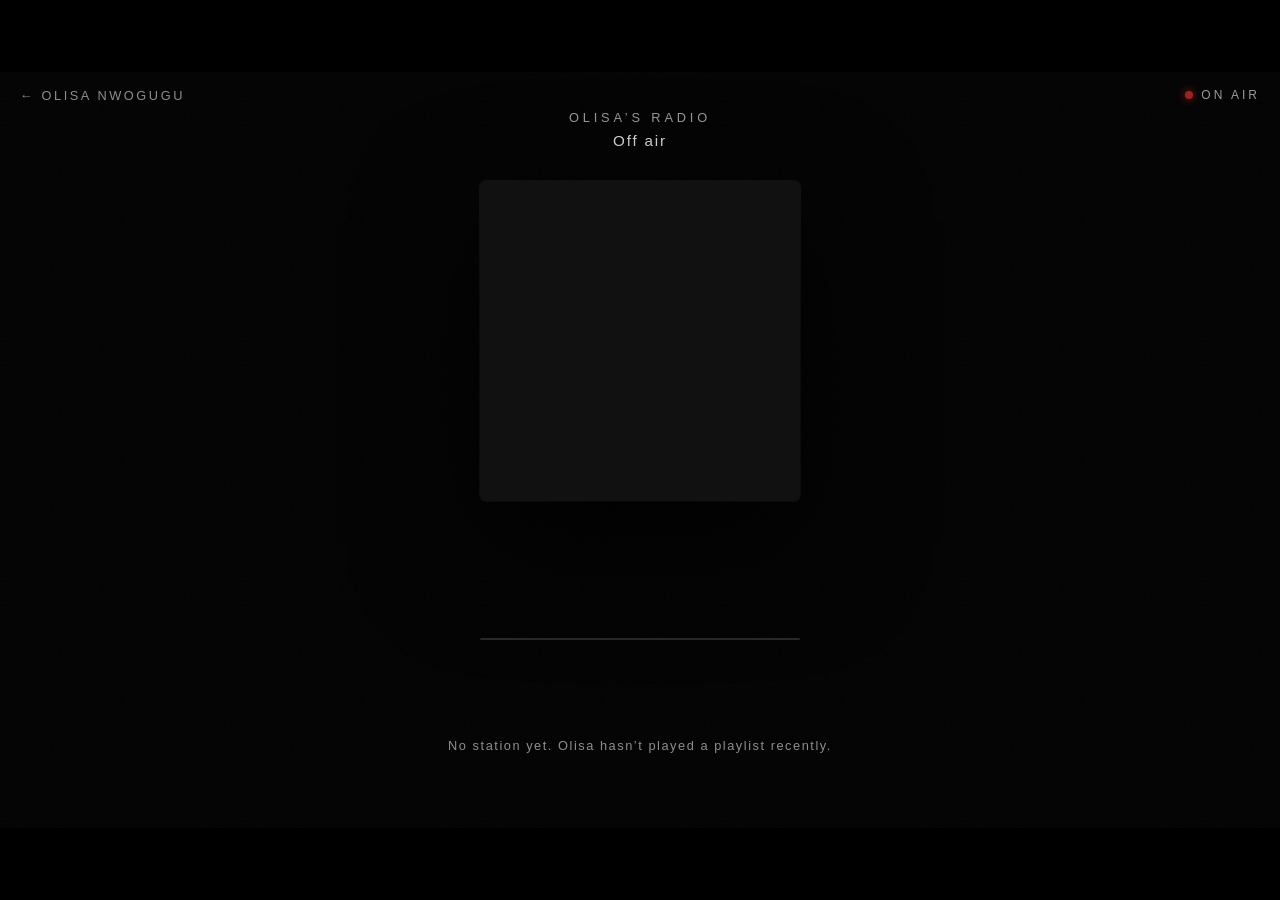
==== radio.html @ 109534b4 "Add Olisa's radio: a synchronized 24/7 station from the last played playlist The Action now also pic" ====
<!DOCTYPE html>
<html lang="en">
<head>
  <meta charset="UTF-8">
  <meta name="viewport" content="width=device-width, initial-scale=1.0, viewport-fit=cover">
  <title>Olisa’s Radio — Olisa Nwogugu</title>
  <meta name="description" content="A 24/7 radio station built from whichever playlist Olisa Nwogugu last played on Apple Music.">
  <meta name="robots" content="index, follow">
  <meta name="author" content="Olisa Nwogugu">
  <link rel="canonical" href="https://olisanwogugu.com/radio.html">
  <meta property="og:type" content="website">
  <meta property="og:site_name" content="Olisa Nwogugu">
  <meta property="og:title" content="Olisa’s Radio">
  <meta property="og:description" content="A 24/7 station built from whichever playlist Olisa last played on Apple Music.">
  <meta property="og:url" content="https://olisanwogugu.com/radio.html">
  <meta name="twitter:card" content="summary">
  <link rel="stylesheet" href="/radio.css">
</head>
<body>
  <div class="rd-backdrop" id="rd-back"></div>
  <div class="rd-vignette"></div>
  <div class="rd-grain"></div>
  <div class="rd-bar rd-bar-top"></div>
  <div class="rd-bar rd-bar-bottom"></div>

  <a class="rd-home" href="/">&larr; Olisa Nwogugu</a>
  <div class="rd-onair" id="rd-onair"><span class="dot"></span><span>On air</span></div>

  <main class="rd-stage">
    <p class="rd-eyebrow">Olisa&rsquo;s Radio</p>
    <p class="rd-station" id="rd-station">Tuning&hellip;</p>
    <div class="rd-art" id="rd-art"></div>
    <h1 class="rd-title" id="rd-title"></h1>
    <p class="rd-artist" id="rd-artist"></p>
    <div class="rd-progress"><div id="rd-progress"></div></div>

    <div class="rd-controls">
      <button class="rd-btn" id="rd-tune" type="button" hidden>Tune in</button>
      <button class="rd-icon" id="rd-play" type="button" aria-label="Play" hidden><svg viewBox="0 0 24 24"><path d="M8 5v14l11-7z"/></svg></button>
      <button class="rd-icon" id="rd-pause" type="button" aria-label="Pause" hidden><svg viewBox="0 0 24 24"><path d="M6 5h4v14H6zm8 0h4v14h-4z"/></svg></button>
      <input class="rd-volume" id="rd-volume" type="range" min="0" max="1" step="0.01" value="0.9" aria-label="Volume" hidden>
    </div>
    <p class="rd-status" id="rd-status">Tuning&hellip;</p>
    <a class="rd-link" id="rd-link" target="_blank" rel="noopener" hidden>Open in Apple Music &rarr;</a>
  </main>

  <div class="rd-sheet" id="rd-sheet" hidden>
    <div>
      <h2>Listen with Apple Music</h2>
      <p id="rd-sheetNote">Full songs need an Apple Music subscription. Apple handles the sign-in; this site never sees your password.</p>
      <button class="rd-btn" id="rd-signin" type="button">Sign in with Apple Music</button>
      <button class="rd-btn ghost" id="rd-previews" type="button">Just play previews</button>
      <p class="fine">Everyone tuned in hears the same song at the same moment.</p>
    </div>
  </div>

  <script src="/radio.js"></script>
</body>
</html>
---- radio.css ----
/* Olisa's radio */
* { margin: 0; padding: 0; box-sizing: border-box; }
html, body { height: 100%; }
body {
  background: #000; color: #fff; overflow: hidden;
  font-family: -apple-system, BlinkMacSystemFont, "Segoe UI", Helvetica, Arial, sans-serif;
  -webkit-font-smoothing: antialiased;
}
a { color: #fff; }

.rd-backdrop { position: fixed; inset: -12%; z-index: 0; }
.rd-backdrop img {
  position: absolute; inset: 0; width: 100%; height: 100%; object-fit: cover;
  filter: blur(70px) saturate(1.4) brightness(0.5); transform: scale(1.2);
  opacity: 0; transition: opacity 2s ease;
}
.rd-backdrop img.show { opacity: 1; }
.rd-vignette { position: fixed; inset: 0; z-index: 1; background: radial-gradient(ellipse at center, rgba(0,0,0,0) 30%, rgba(0,0,0,0.85) 100%); pointer-events: none; }
.rd-grain {
  position: fixed; inset: -50%; z-index: 1; opacity: 0.07; pointer-events: none; mix-blend-mode: screen;
  background-image: url("data:image/svg+xml;utf8,<svg xmlns='http://www.w3.org/2000/svg' width='240' height='240'><filter id='n'><feTurbulence type='fractalNoise' baseFrequency='0.9' numOctaves='2' stitchTiles='stitch'/><feColorMatrix values='0 0 0 0 1 0 0 0 0 1 0 0 0 0 1 0 0 0 0.5 0'/></filter><rect width='100%' height='100%' filter='url(%23n)'/></svg>");
}
.rd-bar { position: fixed; left: 0; right: 0; height: 8vh; background: #000; z-index: 3; }
.rd-bar-top { top: 0; } .rd-bar-bottom { bottom: 0; }

.rd-home {
  position: fixed; top: calc(8vh + 1rem); left: 1.25rem; z-index: 5; text-decoration: none;
  font-size: 0.8rem; letter-spacing: 0.2em; text-transform: uppercase; opacity: 0.55;
}
.rd-home:hover { opacity: 1; }
.rd-onair {
  position: fixed; top: calc(8vh + 1rem); right: 1.25rem; z-index: 5; display: flex; align-items: center; gap: 0.5rem;
  font-size: 0.75rem; letter-spacing: 0.25em; text-transform: uppercase; opacity: 0.6;
}
.rd-onair .dot { width: 8px; height: 8px; border-radius: 50%; background: #ff3b30; box-shadow: 0 0 10px #ff3b30; }
.rd-onair.live .dot { animation: rd-blink 1.6s ease-in-out infinite; }
@keyframes rd-blink { 0%, 100% { opacity: 1; } 50% { opacity: 0.25; } }

main.rd-stage {
  position: relative; z-index: 4; height: 100%; display: flex; flex-direction: column; align-items: center; justify-content: center;
  text-align: center; padding: 10vh 1.25rem 14vh;
}
.rd-eyebrow { font-size: 0.8rem; letter-spacing: 0.3em; text-transform: uppercase; opacity: 0.6; }
.rd-station { margin-top: 0.4rem; font-size: 0.95rem; letter-spacing: 0.12em; opacity: 0.85; min-height: 1.4em; }
.rd-art {
  margin-top: 1.75rem; width: min(50vmin, 20rem); aspect-ratio: 1; border-radius: 6px; overflow: hidden; background: #111;
  box-shadow: 0 40px 120px rgba(0,0,0,0.75), 0 0 0 1px rgba(255,255,255,0.06); position: relative;
}
.rd-art img { position: absolute; inset: 0; width: 100%; height: 100%; object-fit: cover; opacity: 0; transition: opacity 0.8s ease; }
.rd-art img.show { opacity: 1; }
.rd-title { margin-top: 1.6rem; font-weight: 300; line-height: 1.15; letter-spacing: 0.02em; font-size: clamp(1.6rem, 5.5vw, 3.2rem); min-height: 1.2em; }
.rd-artist { margin-top: 0.7rem; font-size: 0.85rem; letter-spacing: 0.22em; text-transform: uppercase; opacity: 0.65; min-height: 1.2em; }
.rd-progress { margin-top: 1.4rem; width: min(50vmin, 20rem); height: 2px; background: rgba(255,255,255,0.15); border-radius: 2px; overflow: hidden; }
.rd-progress > div { height: 100%; width: 0; background: #fff; opacity: 0.8; }

.rd-controls { margin-top: 1.75rem; display: flex; align-items: center; gap: 1.25rem; min-height: 3.4rem; }
.rd-btn {
  appearance: none; border: 0; cursor: pointer; font: inherit; color: #000; background: #fff;
  padding: 0.9rem 1.8rem; border-radius: 999px; font-size: 0.95rem; letter-spacing: 0.08em; text-transform: uppercase;
  transition: transform 0.2s, opacity 0.2s;
}
.rd-btn:hover { transform: translateY(-1px); }
.rd-btn[disabled] { opacity: 0.4; cursor: default; transform: none; }
.rd-btn.ghost { background: transparent; color: #fff; border: 1px solid rgba(255,255,255,0.35); }
.rd-icon {
  appearance: none; border: 1px solid rgba(255,255,255,0.3); background: rgba(255,255,255,0.08); color: #fff;
  width: 3.2rem; height: 3.2rem; border-radius: 50%; cursor: pointer; display: inline-flex; align-items: center; justify-content: center;
}
.rd-icon svg { width: 1.1rem; height: 1.1rem; fill: #fff; }
.rd-icon:hover { background: rgba(255,255,255,0.18); }
.rd-volume { -webkit-appearance: none; appearance: none; width: 7rem; height: 2px; background: rgba(255,255,255,0.3); border-radius: 2px; outline: none; }
.rd-volume::-webkit-slider-thumb { -webkit-appearance: none; width: 12px; height: 12px; border-radius: 50%; background: #fff; cursor: pointer; }
.rd-volume::-moz-range-thumb { width: 12px; height: 12px; border: 0; border-radius: 50%; background: #fff; cursor: pointer; }
.rd-status { margin-top: 1rem; font-size: 0.8rem; letter-spacing: 0.12em; opacity: 0.55; min-height: 1.2em; }
.rd-link { display: inline-block; margin-top: 0.9rem; font-size: 0.85rem; letter-spacing: 0.08em; text-decoration: none; opacity: 0.7; border-bottom: 1px solid rgba(255,255,255,0.3); padding-bottom: 2px; }
.rd-link:hover { opacity: 1; }
[hidden] { display: none !important; }

/* sign-in sheet */
.rd-sheet { position: fixed; inset: 0; z-index: 10; background: rgba(0,0,0,0.75); display: flex; align-items: center; justify-content: center; padding: 1.25rem; backdrop-filter: blur(10px); -webkit-backdrop-filter: blur(10px); }
.rd-sheet > div { max-width: 24rem; width: 100%; background: #0b0b0b; border: 1px solid rgba(255,255,255,0.15); border-radius: 14px; padding: 2rem 1.6rem; text-align: center; }
.rd-sheet h2 { font-weight: 300; letter-spacing: 0.06em; font-size: 1.4rem; }
.rd-sheet p { margin-top: 0.8rem; font-size: 0.92rem; line-height: 1.6; opacity: 0.75; }
.rd-sheet .rd-btn { margin-top: 1.5rem; width: 100%; }
.rd-sheet .rd-btn.ghost { margin-top: 0.7rem; }
.rd-sheet .fine { margin-top: 1rem; font-size: 0.75rem; opacity: 0.45; }

@media (prefers-reduced-motion: reduce) { .rd-onair.live .dot { animation: none; } }
@media (max-width: 480px) {
  .rd-bar { height: 6vh; }
  .rd-home, .rd-onair { top: calc(6vh + 0.8rem); }
  .rd-art, .rd-progress { width: min(62vw, 16rem); }
  .rd-controls { gap: 0.9rem; }
  .rd-volume { width: 5rem; }
}
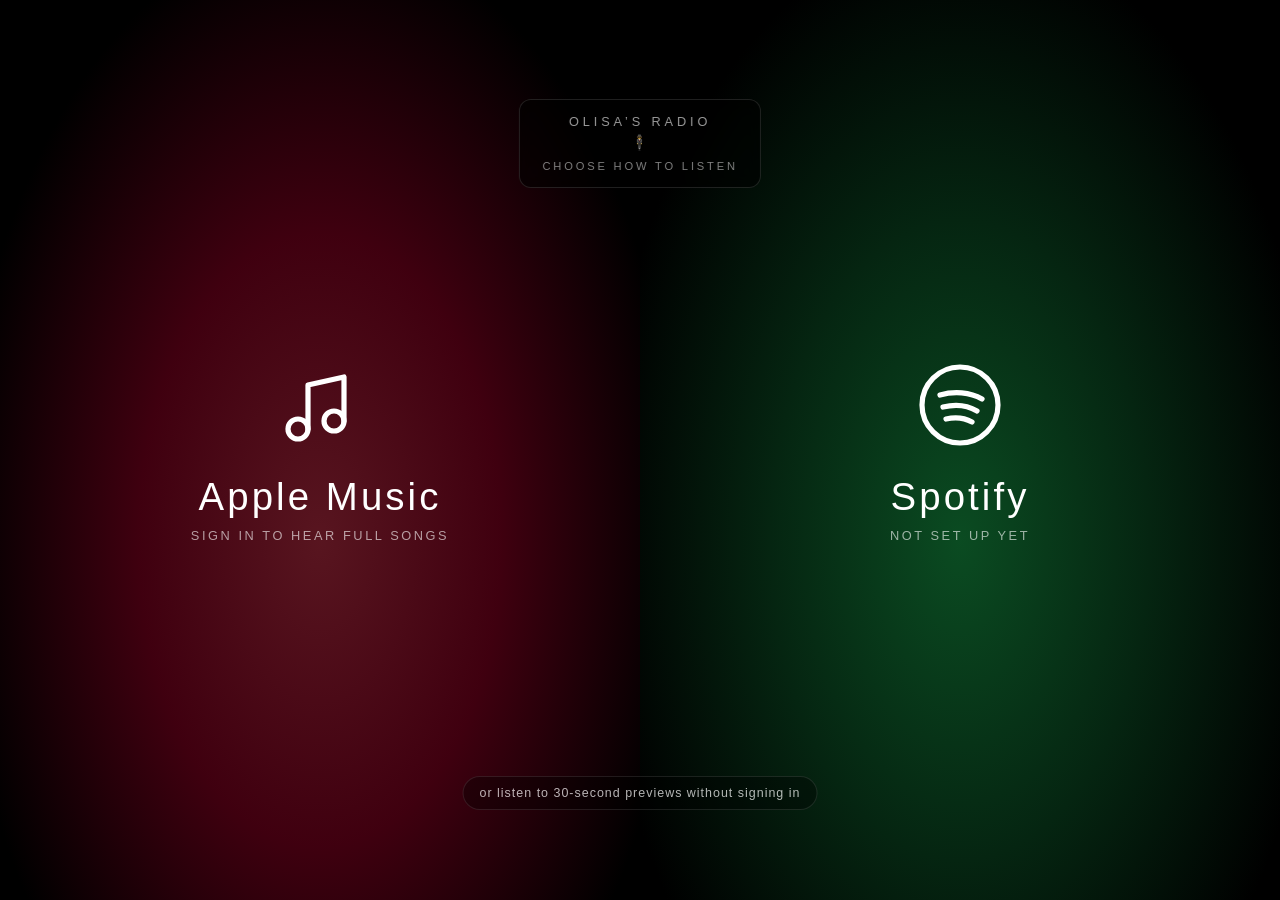
==== commit d18ee96d: "Radio: Apple Music or Spotify, chosen on a split screen The radio page now opens on two halves, Appl" ====
--- a/radio.html
+++ b/radio.html
@@ -4,14 +4,14 @@
   <meta charset="UTF-8">
   <meta name="viewport" content="width=device-width, initial-scale=1.0, viewport-fit=cover">
   <title>Olisa’s Radio — Olisa Nwogugu</title>
-  <meta name="description" content="A 24/7 radio station built from whichever playlist Olisa Nwogugu last played on Apple Music.">
+  <meta name="description" content="A 24/7 radio station built from whichever playlist Olisa Nwogugu last played. Listen on Apple Music or Spotify.">
   <meta name="robots" content="index, follow">
   <meta name="author" content="Olisa Nwogugu">
   <link rel="canonical" href="https://olisanwogugu.com/radio.html">
   <meta property="og:type" content="website">
   <meta property="og:site_name" content="Olisa Nwogugu">
   <meta property="og:title" content="Olisa’s Radio">
-  <meta property="og:description" content="A 24/7 station built from whichever playlist Olisa last played on Apple Music.">
+  <meta property="og:description" content="A 24/7 station built from whichever playlist Olisa last played. Listen on Apple Music or Spotify.">
   <meta property="og:url" content="https://olisanwogugu.com/radio.html">
   <meta name="twitter:card" content="summary">
   <link rel="stylesheet" href="/radio.css">
@@ -26,33 +26,53 @@
   <a class="rd-home" href="/">&larr; Olisa Nwogugu</a>
   <div class="rd-onair" id="rd-onair"><span class="dot"></span><span>On air</span></div>
 
-  <main class="rd-stage">
+  <!-- Choose how to listen: one half each -->
+  <section class="rd-choose" id="rd-choose">
+    <button class="rd-half rd-half-apple" id="rd-pick-apple" type="button">
+      <span class="rd-half-icon" aria-hidden="true">
+        <svg viewBox="0 0 48 48" fill="none" stroke="currentColor" stroke-width="2.6" stroke-linecap="round" stroke-linejoin="round"><path d="M18 36V14l18-4v22"/><circle cx="13" cy="36" r="5"/><circle cx="31" cy="32" r="5"/></svg>
+      </span>
+      <span class="rd-half-name">Apple Music</span>
+      <span class="rd-half-sub">Sign in to hear full songs</span>
+    </button>
+    <button class="rd-half rd-half-spotify" id="rd-pick-spotify" type="button">
+      <span class="rd-half-icon" aria-hidden="true">
+        <svg viewBox="0 0 48 48" fill="none" stroke="currentColor" stroke-width="2.6" stroke-linecap="round"><circle cx="24" cy="24" r="19"/><path d="M14 19c7-2 15-1.5 21 2M15.5 25c6-1.5 12-1 17 2M17 31c4.5-1 9-.7 13 1.5"/></svg>
+      </span>
+      <span class="rd-half-name">Spotify</span>
+      <span class="rd-half-sub">Sign in to hear full songs</span>
+    </button>
+    <div class="rd-choose-center">
+      <p class="rd-eyebrow">Olisa&rsquo;s Radio</p>
+      <p class="rd-choose-station" id="rd-choose-station">Tuning&hellip;</p>
+      <p class="rd-choose-hint">Choose how to listen</p>
+    </div>
+    <button class="rd-choose-skip" id="rd-pick-previews" type="button">or listen to 30-second previews without signing in</button>
+  </section>
+
+  <main class="rd-stage" id="rd-stage" hidden>
     <p class="rd-eyebrow">Olisa&rsquo;s Radio</p>
-    <p class="rd-station" id="rd-station">Tuning&hellip;</p>
+    <p class="rd-station" id="rd-station"></p>
     <div class="rd-art" id="rd-art"></div>
     <h1 class="rd-title" id="rd-title"></h1>
     <p class="rd-artist" id="rd-artist"></p>
     <div class="rd-progress"><div id="rd-progress"></div></div>
 
     <div class="rd-controls">
-      <button class="rd-btn" id="rd-tune" type="button" hidden>Tune in</button>
+      <button class="rd-btn" id="rd-start" type="button" hidden>Start listening</button>
       <button class="rd-icon" id="rd-play" type="button" aria-label="Play" hidden><svg viewBox="0 0 24 24"><path d="M8 5v14l11-7z"/></svg></button>
       <button class="rd-icon" id="rd-pause" type="button" aria-label="Pause" hidden><svg viewBox="0 0 24 24"><path d="M6 5h4v14H6zm8 0h4v14h-4z"/></svg></button>
       <input class="rd-volume" id="rd-volume" type="range" min="0" max="1" step="0.01" value="0.9" aria-label="Volume" hidden>
     </div>
-    <p class="rd-status" id="rd-status">Tuning&hellip;</p>
-    <a class="rd-link" id="rd-link" target="_blank" rel="noopener" hidden>Open in Apple Music &rarr;</a>
+    <p class="rd-status" id="rd-status"></p>
+    <p class="rd-meta">
+      <span class="rd-source" id="rd-source"></span>
+      <a class="rd-link" id="rd-link" target="_blank" rel="noopener" hidden>Open song &rarr;</a>
+      <button class="rd-switch" id="rd-switch" type="button">Switch service</button>
+    </p>
   </main>
 
-  <div class="rd-sheet" id="rd-sheet" hidden>
-    <div>
-      <h2>Listen with Apple Music</h2>
-      <p id="rd-sheetNote">Full songs need an Apple Music subscription. Apple handles the sign-in; this site never sees your password.</p>
-      <button class="rd-btn" id="rd-signin" type="button">Sign in with Apple Music</button>
-      <button class="rd-btn ghost" id="rd-previews" type="button">Just play previews</button>
-      <p class="fine">Everyone tuned in hears the same song at the same moment.</p>
-    </div>
-  </div>
+  <div class="rd-embed" id="rd-embed" hidden><div id="rd-embed-slot"></div></div>
 
   <script src="/radio.js"></script>
 </body>
--- a/radio.css
+++ b/radio.css
@@ -72,22 +72,60 @@
 .rd-volume::-webkit-slider-thumb { -webkit-appearance: none; width: 12px; height: 12px; border-radius: 50%; background: #fff; cursor: pointer; }
 .rd-volume::-moz-range-thumb { width: 12px; height: 12px; border: 0; border-radius: 50%; background: #fff; cursor: pointer; }
 .rd-status { margin-top: 1rem; font-size: 0.8rem; letter-spacing: 0.12em; opacity: 0.55; min-height: 1.2em; }
-.rd-link { display: inline-block; margin-top: 0.9rem; font-size: 0.85rem; letter-spacing: 0.08em; text-decoration: none; opacity: 0.7; border-bottom: 1px solid rgba(255,255,255,0.3); padding-bottom: 2px; }
+.rd-meta { margin-top: 0.9rem; display: flex; align-items: center; justify-content: center; gap: 1.25rem; flex-wrap: wrap; font-size: 0.8rem; letter-spacing: 0.1em; }
+.rd-source { opacity: 0.5; text-transform: uppercase; letter-spacing: 0.2em; font-size: 0.7rem; }
+.rd-link { text-decoration: none; opacity: 0.7; border-bottom: 1px solid rgba(255,255,255,0.3); padding-bottom: 2px; }
 .rd-link:hover { opacity: 1; }
+.rd-switch { appearance: none; background: none; border: 0; color: #fff; font: inherit; font-size: 0.8rem; letter-spacing: 0.1em; opacity: 0.45; cursor: pointer; border-bottom: 1px solid transparent; }
+.rd-switch:hover { opacity: 0.9; border-bottom-color: rgba(255,255,255,0.4); }
+
+/* the chooser: one half per service */
+.rd-choose { position: fixed; inset: 0; z-index: 20; display: grid; grid-template-columns: 1fr 1fr; background: #000; }
+.rd-half {
+  appearance: none; border: 0; cursor: pointer; color: #fff; font: inherit; position: relative; overflow: hidden;
+  display: flex; flex-direction: column; align-items: center; justify-content: center; gap: 0.6rem; padding: 2rem;
+  background: #000; transition: background 0.5s ease;
+}
+.rd-half::before { content: ""; position: absolute; inset: 0; opacity: 0.35; transition: opacity 0.5s ease, transform 0.8s ease; transform: scale(1); }
+.rd-half-apple::before { background: radial-gradient(ellipse at 50% 60%, #fc3c5a 0%, #b5002c 40%, #000 80%); }
+.rd-half-spotify::before { background: radial-gradient(ellipse at 50% 60%, #1ed760 0%, #0f6f33 40%, #000 80%); }
+.rd-half:hover::before, .rd-half:focus-visible::before { opacity: 0.85; transform: scale(1.08); }
+.rd-half:focus-visible { outline: none; }
+.rd-half > * { position: relative; }
+.rd-half-icon svg { width: clamp(64px, 10vw, 96px); height: auto; transition: transform 0.5s cubic-bezier(.2,.8,.2,1); }
+.rd-half:hover .rd-half-icon svg { transform: translateY(-6px) scale(1.06); }
+.rd-half-name { font-size: clamp(1.6rem, 3.5vw, 2.4rem); font-weight: 300; letter-spacing: 0.08em; margin-top: 0.5rem; }
+.rd-half-sub { font-size: 0.8rem; letter-spacing: 0.2em; text-transform: uppercase; opacity: 0.6; }
+.rd-choose-center {
+  position: absolute; left: 50%; top: 11vh; transform: translateX(-50%); text-align: center; pointer-events: none; z-index: 2;
+  padding: 0.9rem 1.4rem; background: rgba(0,0,0,0.55); border: 1px solid rgba(255,255,255,0.12); border-radius: 12px; backdrop-filter: blur(8px); -webkit-backdrop-filter: blur(8px);
+}
+.rd-choose-station { margin-top: 0.3rem; font-size: 0.95rem; letter-spacing: 0.12em; opacity: 0.9; }
+.rd-choose-hint { margin-top: 0.5rem; font-size: 0.7rem; letter-spacing: 0.25em; text-transform: uppercase; opacity: 0.5; }
+.rd-choose-skip {
+  position: absolute; left: 50%; bottom: 10vh; transform: translateX(-50%); z-index: 2; appearance: none; background: rgba(0,0,0,0.5); border: 1px solid rgba(255,255,255,0.15);
+  color: #fff; font: inherit; font-size: 0.78rem; letter-spacing: 0.08em; opacity: 0.7; cursor: pointer; padding: 0.55rem 1rem; border-radius: 999px; white-space: nowrap;
+}
+.rd-choose-skip:hover { opacity: 1; }
+.rd-choose.leaving { animation: rd-leave 0.7s ease forwards; }
+@keyframes rd-leave { to { opacity: 0; transform: scale(1.04); visibility: hidden; } }
+
+/* Spotify's embedded player, used when full playback isn't available */
+.rd-embed { position: fixed; left: 50%; bottom: calc(8vh + 0.75rem); transform: translateX(-50%); z-index: 6; width: min(92vw, 28rem); }
+.rd-embed iframe { border-radius: 12px; }
+
+
 [hidden] { display: none !important; }
 
-/* sign-in sheet */
-.rd-sheet { position: fixed; inset: 0; z-index: 10; background: rgba(0,0,0,0.75); display: flex; align-items: center; justify-content: center; padding: 1.25rem; backdrop-filter: blur(10px); -webkit-backdrop-filter: blur(10px); }
-.rd-sheet > div { max-width: 24rem; width: 100%; background: #0b0b0b; border: 1px solid rgba(255,255,255,0.15); border-radius: 14px; padding: 2rem 1.6rem; text-align: center; }
-.rd-sheet h2 { font-weight: 300; letter-spacing: 0.06em; font-size: 1.4rem; }
-.rd-sheet p { margin-top: 0.8rem; font-size: 0.92rem; line-height: 1.6; opacity: 0.75; }
-.rd-sheet .rd-btn { margin-top: 1.5rem; width: 100%; }
-.rd-sheet .rd-btn.ghost { margin-top: 0.7rem; }
-.rd-sheet .fine { margin-top: 1rem; font-size: 0.75rem; opacity: 0.45; }
-
 @media (prefers-reduced-motion: reduce) { .rd-onair.live .dot { animation: none; } }
+@media (max-width: 640px) {
+  .rd-choose { grid-template-columns: 1fr; grid-template-rows: 1fr 1fr; }
+  .rd-choose-center { top: 50%; transform: translate(-50%, -50%); }
+  .rd-choose-skip { bottom: 7vh; font-size: 0.72rem; }
+}
 @media (max-width: 480px) {
   .rd-bar { height: 6vh; }
+  .rd-embed { bottom: calc(6vh + 0.5rem); }
   .rd-home, .rd-onair { top: calc(6vh + 0.8rem); }
   .rd-art, .rd-progress { width: min(62vw, 16rem); }
   .rd-controls { gap: 0.9rem; }
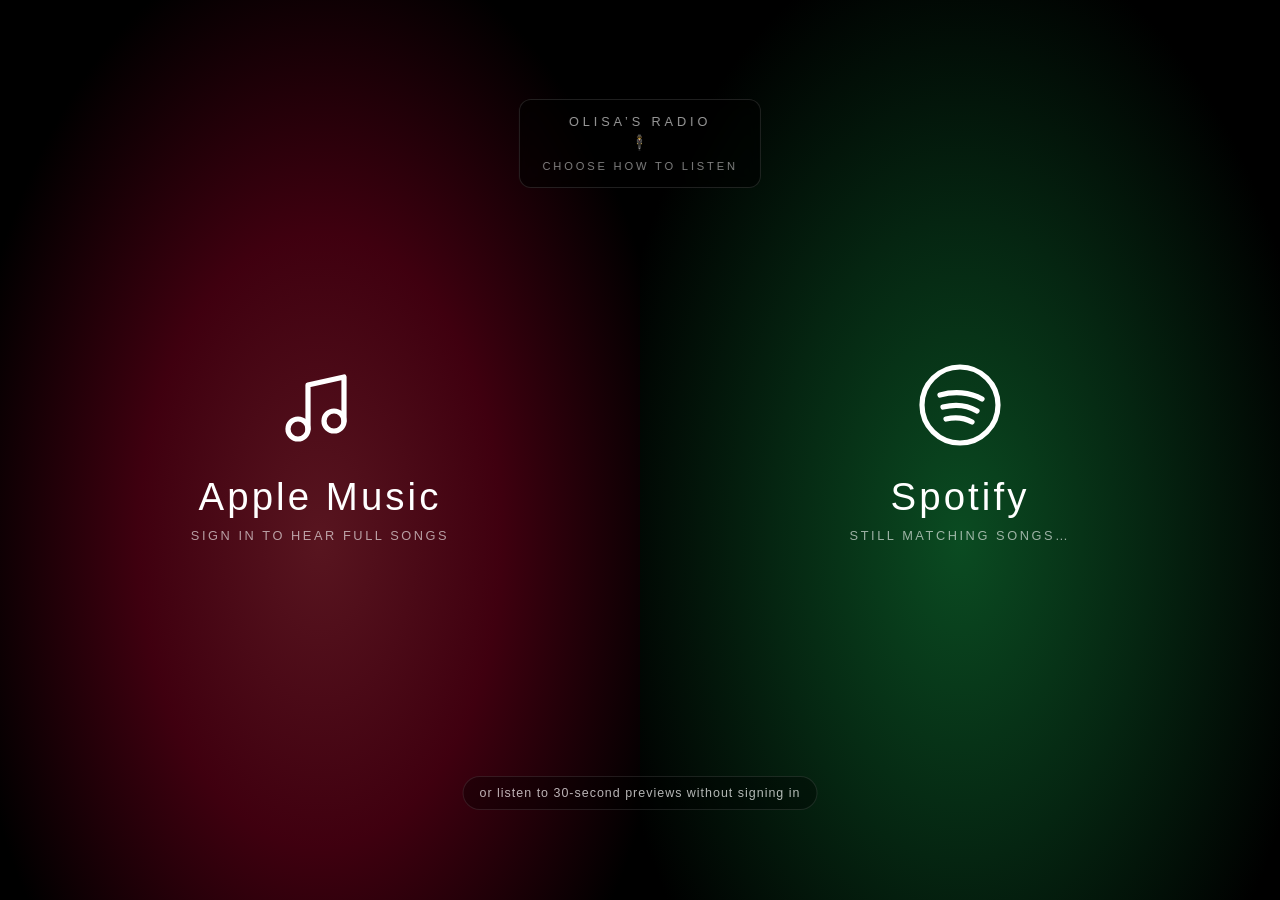
==== commit 462e7778: "Radio: Spotify without a Spotify developer account Spotify now gates Web API access behind developer" ====
--- a/radio.html
+++ b/radio.html
@@ -40,7 +40,7 @@
         <svg viewBox="0 0 48 48" fill="none" stroke="currentColor" stroke-width="2.6" stroke-linecap="round"><circle cx="24" cy="24" r="19"/><path d="M14 19c7-2 15-1.5 21 2M15.5 25c6-1.5 12-1 17 2M17 31c4.5-1 9-.7 13 1.5"/></svg>
       </span>
       <span class="rd-half-name">Spotify</span>
-      <span class="rd-half-sub">Sign in to hear full songs</span>
+      <span class="rd-half-sub">Spotify&rsquo;s player &middot; log in there for full songs</span>
     </button>
     <div class="rd-choose-center">
       <p class="rd-eyebrow">Olisa&rsquo;s Radio</p>
@@ -51,13 +51,14 @@
   </section>
 
   <main class="rd-stage" id="rd-stage" hidden>
-    <p class="rd-eyebrow">Olisa&rsquo;s Radio</p>
-    <p class="rd-station" id="rd-station"></p>
-    <div class="rd-art" id="rd-art"></div>
+    <div class="rd-frame"><div class="rd-art" id="rd-art"></div></div>
     <h1 class="rd-title" id="rd-title"></h1>
-    <p class="rd-artist" id="rd-artist"></p>
+    <p class="rd-station" id="rd-station" hidden></p>
+    <p class="rd-artist" id="rd-artist" hidden></p>
+  </main>
+
+  <div class="rd-dock" id="rd-dock" hidden>
     <div class="rd-progress"><div id="rd-progress"></div></div>
-
     <div class="rd-controls">
       <button class="rd-btn" id="rd-start" type="button" hidden>Start listening</button>
       <button class="rd-icon" id="rd-play" type="button" aria-label="Play" hidden><svg viewBox="0 0 24 24"><path d="M8 5v14l11-7z"/></svg></button>
@@ -70,7 +71,7 @@
       <a class="rd-link" id="rd-link" target="_blank" rel="noopener" hidden>Open song &rarr;</a>
       <button class="rd-switch" id="rd-switch" type="button">Switch service</button>
     </p>
-  </main>
+  </div>
 
   <div class="rd-embed" id="rd-embed" hidden><div id="rd-embed-slot"></div></div>
 
--- a/radio.css
+++ b/radio.css
@@ -38,17 +38,39 @@
 
 main.rd-stage {
   position: relative; z-index: 4; height: 100%; display: flex; flex-direction: column; align-items: center; justify-content: center;
-  text-align: center; padding: 10vh 1.25rem 14vh;
+  text-align: center; padding: 10vh 1.25rem 16vh;
 }
 .rd-eyebrow { font-size: 0.8rem; letter-spacing: 0.3em; text-transform: uppercase; opacity: 0.6; }
 .rd-station { margin-top: 0.4rem; font-size: 0.95rem; letter-spacing: 0.12em; opacity: 0.85; min-height: 1.4em; }
+.rd-frame {
+  padding: 10px; border-radius: 26px; background: rgba(255,255,255,0.06);
+  box-shadow: 0 0 0 1px rgba(255,255,255,0.12), 0 50px 140px rgba(0,0,0,0.8), inset 0 1px 0 rgba(255,255,255,0.15);
+  backdrop-filter: blur(14px); -webkit-backdrop-filter: blur(14px);
+  animation: rd-float 9s ease-in-out infinite;
+}
 .rd-art {
-  margin-top: 1.75rem; width: min(50vmin, 20rem); aspect-ratio: 1; border-radius: 6px; overflow: hidden; background: #111;
-  box-shadow: 0 40px 120px rgba(0,0,0,0.75), 0 0 0 1px rgba(255,255,255,0.06); position: relative;
+  width: min(48vmin, 22rem); aspect-ratio: 1; border-radius: 18px; overflow: hidden; background: #111;
+  box-shadow: inset 0 0 0 1px rgba(0,0,0,0.4); position: relative;
 }
+@keyframes rd-float { 0%, 100% { transform: translateY(0); } 50% { transform: translateY(-8px); } }
 .rd-art img { position: absolute; inset: 0; width: 100%; height: 100%; object-fit: cover; opacity: 0; transition: opacity 0.8s ease; }
 .rd-art img.show { opacity: 1; }
-.rd-title { margin-top: 1.6rem; font-weight: 300; line-height: 1.15; letter-spacing: 0.02em; font-size: clamp(1.6rem, 5.5vw, 3.2rem); min-height: 1.2em; }
+.rd-title { margin-top: 2.2rem; font-weight: 300; line-height: 1.15; letter-spacing: 0.03em; font-size: clamp(1.5rem, 4.5vw, 2.6rem); min-height: 1.2em; max-width: 36rem; text-shadow: 0 2px 30px rgba(0,0,0,0.6); }
+
+/* Only the cover and the title are always on screen. The dock (controls, progress, status) and the
+   corner labels appear when the mouse moves or the screen is tapped, then fade again. */
+.rd-dock {
+  position: fixed; left: 0; right: 0; bottom: calc(8vh + 1.25rem); z-index: 5;
+  display: flex; flex-direction: column; align-items: center; gap: 0.2rem; padding: 0 1.25rem;
+  opacity: 0; transition: opacity 0.5s ease; pointer-events: none;
+}
+body.on-radio .rd-home, body.on-radio .rd-onair { opacity: 0; transition: opacity 0.5s ease; pointer-events: none; }
+body.show-controls .rd-dock, body.show-controls .rd-home, body.show-controls .rd-onair { opacity: 1; pointer-events: auto; }
+body.embed-mode .rd-dock { bottom: calc(8vh + 7.25rem); }
+.rd-dock .rd-progress { margin-top: 0; }
+.rd-dock .rd-controls { margin-top: 1rem; min-height: 3.2rem; }
+.rd-dock .rd-status { margin-top: 0.4rem; }
+.rd-dock .rd-meta { margin-top: 0.4rem; }
 .rd-artist { margin-top: 0.7rem; font-size: 0.85rem; letter-spacing: 0.22em; text-transform: uppercase; opacity: 0.65; min-height: 1.2em; }
 .rd-progress { margin-top: 1.4rem; width: min(50vmin, 20rem); height: 2px; background: rgba(255,255,255,0.15); border-radius: 2px; overflow: hidden; }
 .rd-progress > div { height: 100%; width: 0; background: #fff; opacity: 0.8; }
@@ -117,7 +139,7 @@
 
 [hidden] { display: none !important; }
 
-@media (prefers-reduced-motion: reduce) { .rd-onair.live .dot { animation: none; } }
+@media (prefers-reduced-motion: reduce) { .rd-onair.live .dot { animation: none; } .rd-frame { animation: none; } }
 @media (max-width: 640px) {
   .rd-choose { grid-template-columns: 1fr; grid-template-rows: 1fr 1fr; }
   .rd-choose-center { top: 50%; transform: translate(-50%, -50%); }
@@ -127,7 +149,10 @@
   .rd-bar { height: 6vh; }
   .rd-embed { bottom: calc(6vh + 0.5rem); }
   .rd-home, .rd-onair { top: calc(6vh + 0.8rem); }
-  .rd-art, .rd-progress { width: min(62vw, 16rem); }
+  .rd-art { width: min(66vw, 18rem); } .rd-progress { width: min(66vw, 18rem); }
+  .rd-dock { bottom: calc(6vh + 0.9rem); }
+  body.embed-mode .rd-dock { bottom: calc(6vh + 6.5rem); }
+  .rd-frame { padding: 7px; border-radius: 20px; } .rd-art { border-radius: 14px; }
   .rd-controls { gap: 0.9rem; }
   .rd-volume { width: 5rem; }
 }
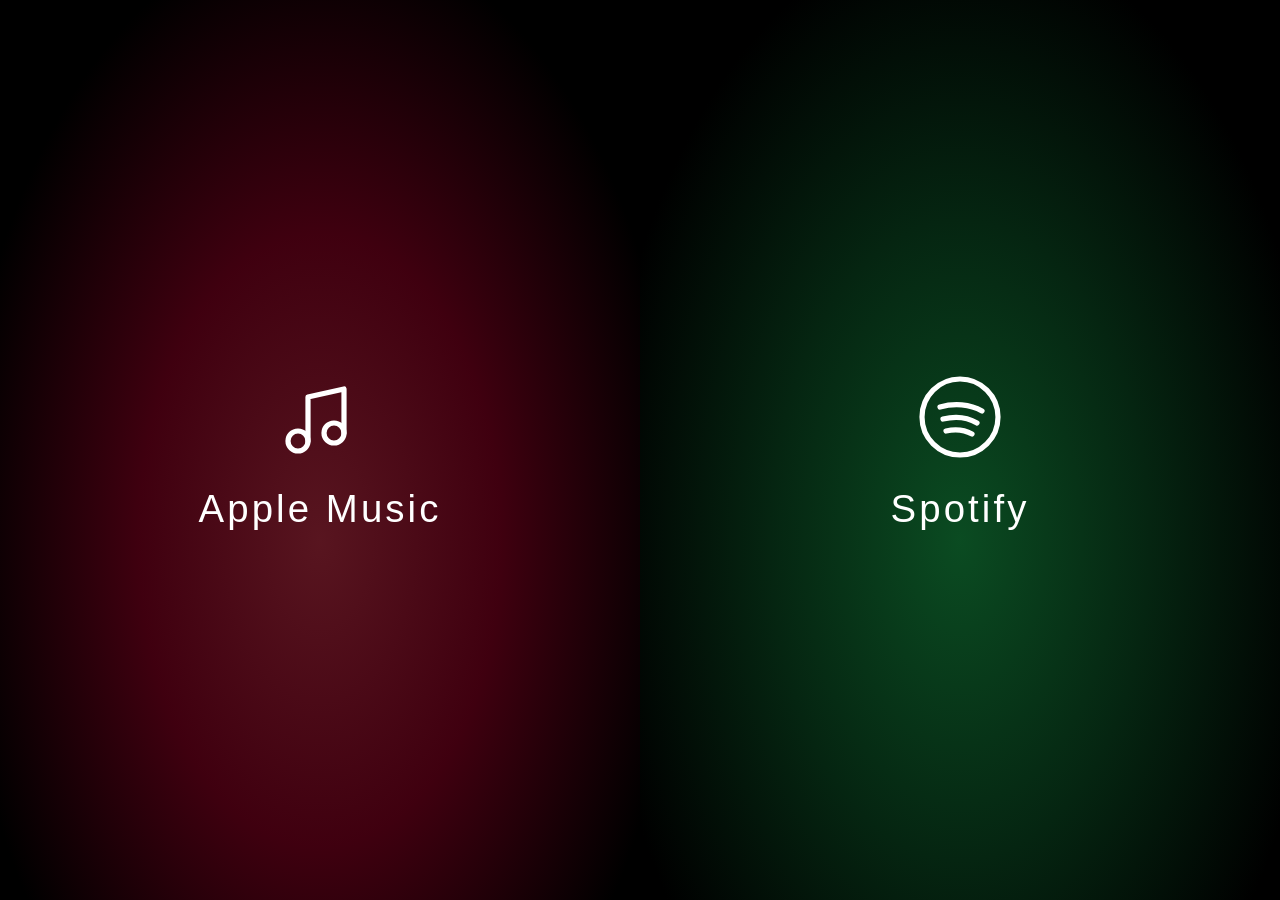
==== commit 7019deec: "Radio chooser: only the two service names Co-Authored-By: Claude Fable 5.1 <noreply@anthropic.com> C" ====
--- a/radio.html
+++ b/radio.html
@@ -33,21 +33,14 @@
         <svg viewBox="0 0 48 48" fill="none" stroke="currentColor" stroke-width="2.6" stroke-linecap="round" stroke-linejoin="round"><path d="M18 36V14l18-4v22"/><circle cx="13" cy="36" r="5"/><circle cx="31" cy="32" r="5"/></svg>
       </span>
       <span class="rd-half-name">Apple Music</span>
-      <span class="rd-half-sub">Sign in to hear full songs</span>
     </button>
     <button class="rd-half rd-half-spotify" id="rd-pick-spotify" type="button">
       <span class="rd-half-icon" aria-hidden="true">
         <svg viewBox="0 0 48 48" fill="none" stroke="currentColor" stroke-width="2.6" stroke-linecap="round"><circle cx="24" cy="24" r="19"/><path d="M14 19c7-2 15-1.5 21 2M15.5 25c6-1.5 12-1 17 2M17 31c4.5-1 9-.7 13 1.5"/></svg>
       </span>
       <span class="rd-half-name">Spotify</span>
-      <span class="rd-half-sub">Spotify&rsquo;s player &middot; log in there for full songs</span>
     </button>
-    <div class="rd-choose-center">
-      <p class="rd-eyebrow">Olisa&rsquo;s Radio</p>
-      <p class="rd-choose-station" id="rd-choose-station">Tuning&hellip;</p>
-      <p class="rd-choose-hint">Choose how to listen</p>
-    </div>
-    <button class="rd-choose-skip" id="rd-pick-previews" type="button">or listen to 30-second previews without signing in</button>
+    <p class="rd-choose-hint" id="rd-choose-hint" hidden></p>
   </section>
 
   <main class="rd-stage" id="rd-stage" hidden>
--- a/radio.css
+++ b/radio.css
@@ -117,18 +117,11 @@
 .rd-half-icon svg { width: clamp(64px, 10vw, 96px); height: auto; transition: transform 0.5s cubic-bezier(.2,.8,.2,1); }
 .rd-half:hover .rd-half-icon svg { transform: translateY(-6px) scale(1.06); }
 .rd-half-name { font-size: clamp(1.6rem, 3.5vw, 2.4rem); font-weight: 300; letter-spacing: 0.08em; margin-top: 0.5rem; }
-.rd-half-sub { font-size: 0.8rem; letter-spacing: 0.2em; text-transform: uppercase; opacity: 0.6; }
-.rd-choose-center {
-  position: absolute; left: 50%; top: 11vh; transform: translateX(-50%); text-align: center; pointer-events: none; z-index: 2;
-  padding: 0.9rem 1.4rem; background: rgba(0,0,0,0.55); border: 1px solid rgba(255,255,255,0.12); border-radius: 12px; backdrop-filter: blur(8px); -webkit-backdrop-filter: blur(8px);
+.rd-choose-hint {
+  position: absolute; left: 50%; bottom: 10vh; transform: translateX(-50%); z-index: 2; pointer-events: none;
+  padding: 0.55rem 1rem; border-radius: 999px; background: rgba(0,0,0,0.55); border: 1px solid rgba(255,255,255,0.12);
+  font-size: 0.78rem; letter-spacing: 0.08em; opacity: 0.8; white-space: nowrap; max-width: 92vw; overflow: hidden; text-overflow: ellipsis;
 }
-.rd-choose-station { margin-top: 0.3rem; font-size: 0.95rem; letter-spacing: 0.12em; opacity: 0.9; }
-.rd-choose-hint { margin-top: 0.5rem; font-size: 0.7rem; letter-spacing: 0.25em; text-transform: uppercase; opacity: 0.5; }
-.rd-choose-skip {
-  position: absolute; left: 50%; bottom: 10vh; transform: translateX(-50%); z-index: 2; appearance: none; background: rgba(0,0,0,0.5); border: 1px solid rgba(255,255,255,0.15);
-  color: #fff; font: inherit; font-size: 0.78rem; letter-spacing: 0.08em; opacity: 0.7; cursor: pointer; padding: 0.55rem 1rem; border-radius: 999px; white-space: nowrap;
-}
-.rd-choose-skip:hover { opacity: 1; }
 .rd-choose.leaving { animation: rd-leave 0.7s ease forwards; }
 @keyframes rd-leave { to { opacity: 0; transform: scale(1.04); visibility: hidden; } }
 
@@ -142,8 +135,7 @@
 @media (prefers-reduced-motion: reduce) { .rd-onair.live .dot { animation: none; } .rd-frame { animation: none; } }
 @media (max-width: 640px) {
   .rd-choose { grid-template-columns: 1fr; grid-template-rows: 1fr 1fr; }
-  .rd-choose-center { top: 50%; transform: translate(-50%, -50%); }
-  .rd-choose-skip { bottom: 7vh; font-size: 0.72rem; }
+  .rd-choose-hint { bottom: 7vh; font-size: 0.72rem; }
 }
 @media (max-width: 480px) {
   .rd-bar { height: 6vh; }
